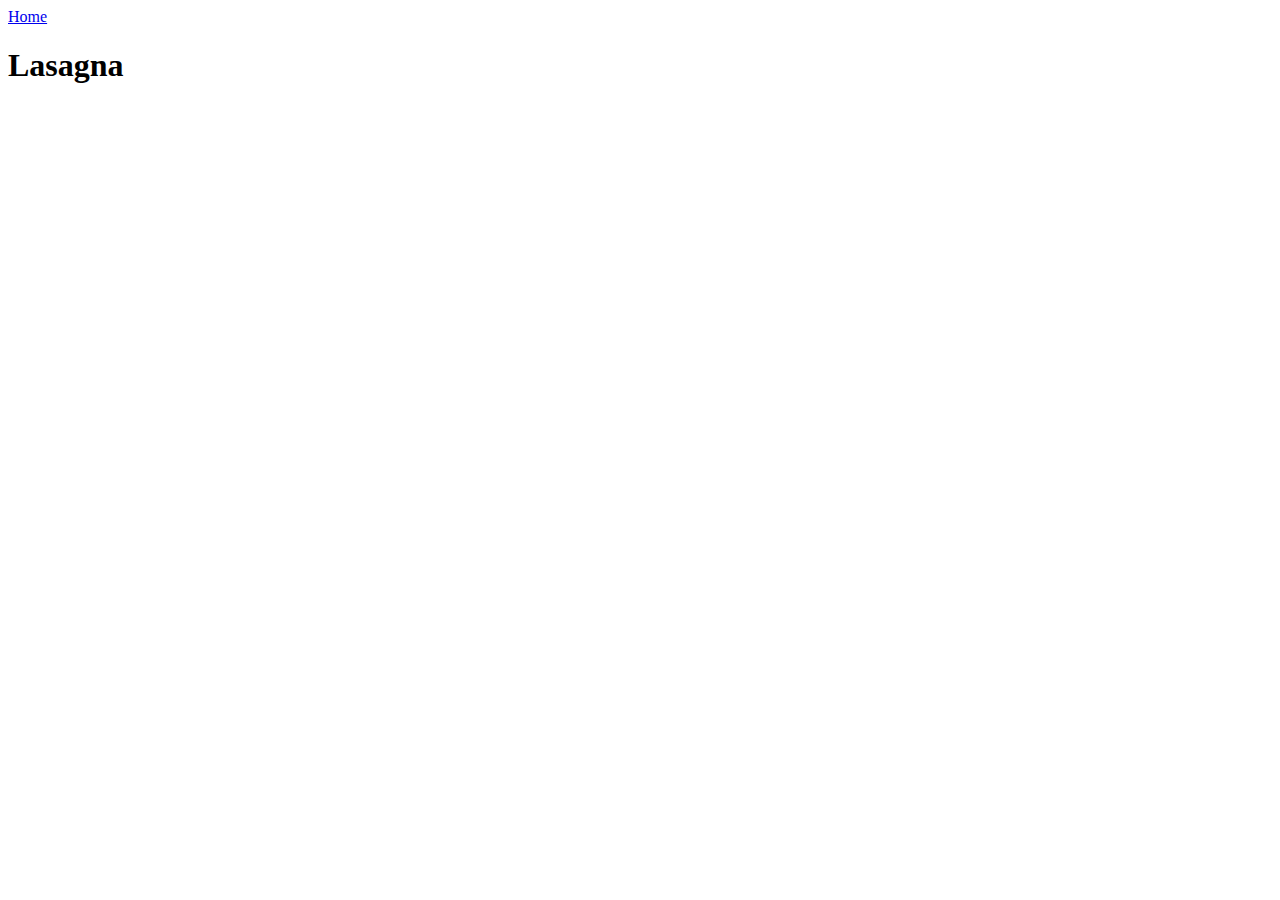
==== recipes/lasagna.html @ 58cc1e3c "Added index, one recipe and README" ====
<!DOCTYPE html>
<html lang="en">
<head>
    <meta charset="UTF-8">
    <meta name="viewport" content="width=device-width, initial-scale=1.0">
    <title>Odin Recipes | Lasagna</title>
</head>
<body>
    <a href="../index.html">Home</a>
    <h1>Lasagna</h1>
</body>
</html>
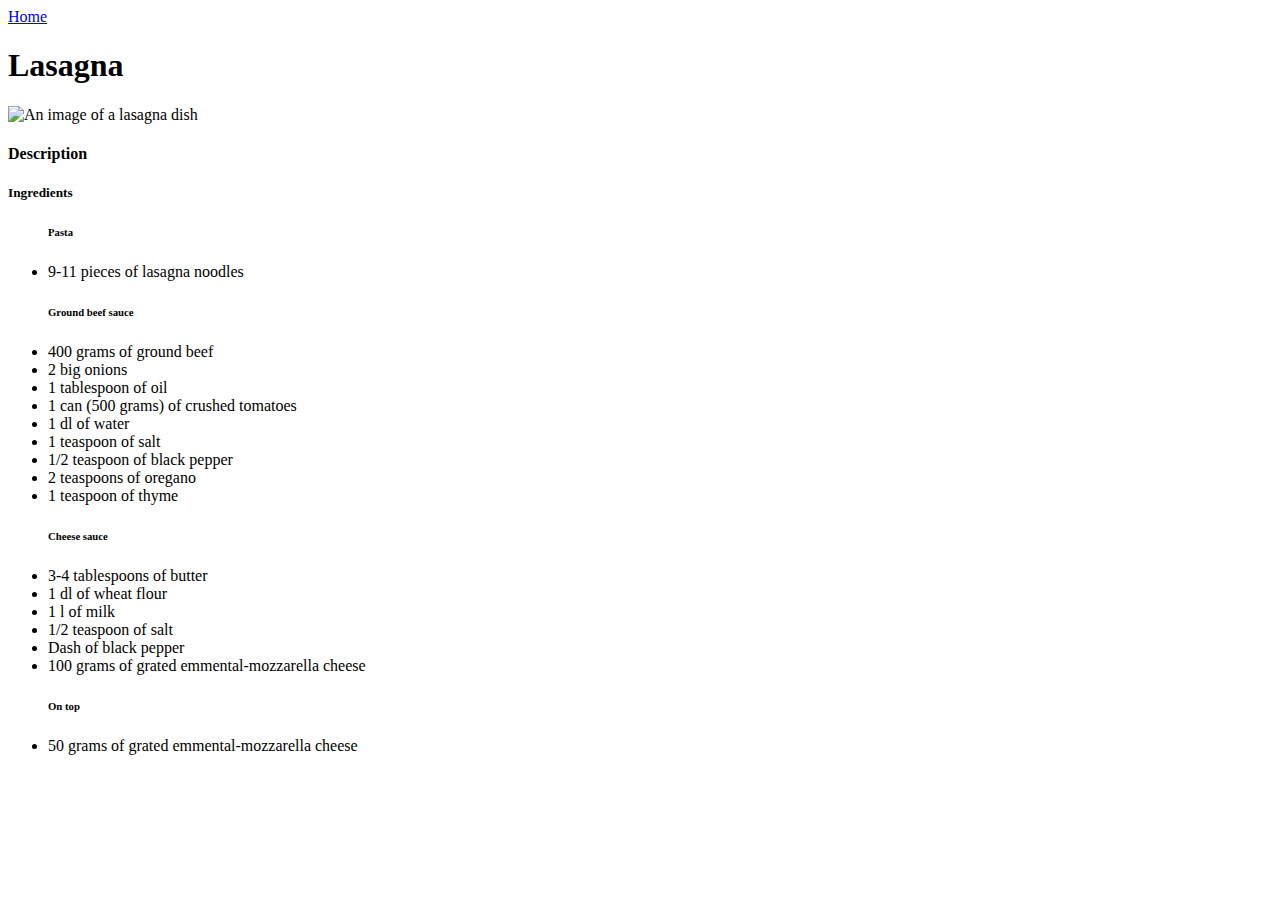
==== commit 8037bdb3: "Add an image of lasagna and the ingredients" ====
--- a/recipes/lasagna.html
+++ b/recipes/lasagna.html
@@ -8,5 +8,31 @@
 <body>
     <a href="../index.html">Home</a>
     <h1>Lasagna</h1>
+    <img href="../images/lasagna.jpg" alt="An image of a lasagna dish">
+    <h4>Description</h4>
+    <h5>Ingredients</h5>
+    <ul>
+        <h6>Pasta</h6>
+        <li>9-11 pieces of lasagna noodles</li>
+        <h6>Ground beef sauce</h6>
+        <li>400 grams of ground beef</li>
+        <li>2 big onions</li>
+        <li>1 tablespoon of oil</li>
+        <li>1 can (500 grams) of crushed tomatoes</li>
+        <li>1 dl of water</li>
+        <li>1 teaspoon of salt</li>
+        <li>1/2 teaspoon of black pepper</li>
+        <li>2 teaspoons of oregano</li>
+        <li>1 teaspoon of thyme</li>
+        <h6>Cheese sauce</h6>
+        <li>3-4 tablespoons of butter</li>
+        <li>1 dl of wheat flour</li>
+        <li>1 l of milk</li>
+        <li>1/2 teaspoon of salt</li>
+        <li>Dash of black pepper</li>
+        <li>100 grams of grated emmental-mozzarella cheese</li>
+        <h6>On top</h6>
+        <li>50 grams of grated emmental-mozzarella cheese</li>
+    </ul>
 </body>
 </html>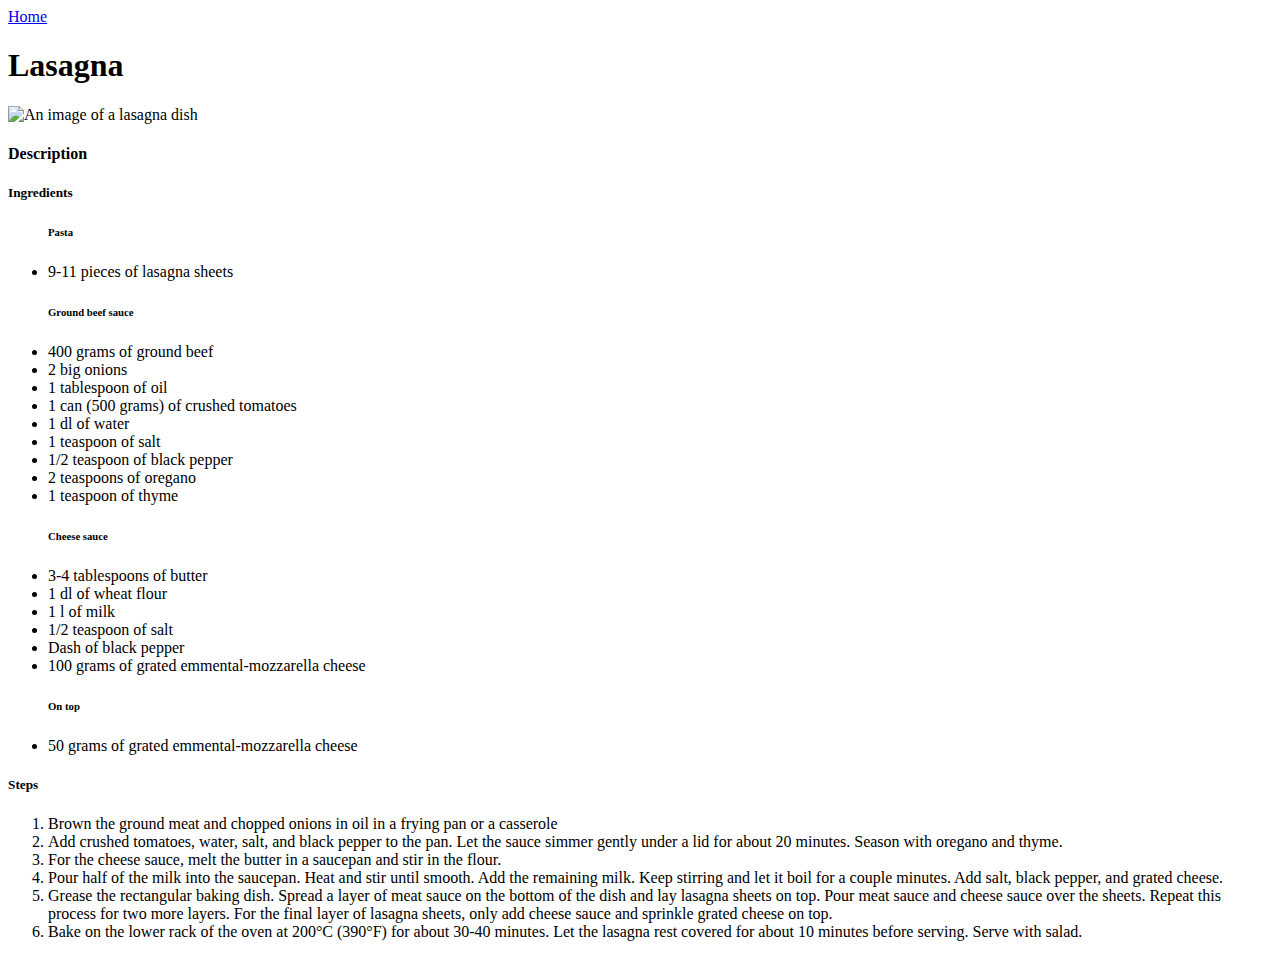
==== commit 5ad024a5: "add recipe to lasagna" ====
--- a/recipes/lasagna.html
+++ b/recipes/lasagna.html
@@ -13,7 +13,7 @@
     <h5>Ingredients</h5>
     <ul>
         <h6>Pasta</h6>
-        <li>9-11 pieces of lasagna noodles</li>
+        <li>9-11 pieces of lasagna sheets</li>
         <h6>Ground beef sauce</h6>
         <li>400 grams of ground beef</li>
         <li>2 big onions</li>
@@ -34,5 +34,26 @@
         <h6>On top</h6>
         <li>50 grams of grated emmental-mozzarella cheese</li>
     </ul>
+
+    <h5>Steps</h5>
+    <ol>
+        <li>Brown the ground meat and chopped onions in oil in a frying pan or a casserole</li>
+        <li>Add crushed tomatoes, water, salt, and black pepper to the pan. Let the sauce simmer gently under a lid for about 20 minutes.
+            Season with oregano and thyme.
+        </li>
+        <li>For the cheese sauce, melt the butter in a saucepan and stir in the flour.</li>
+        <li>Pour half of the milk into the saucepan. Heat and stir until smooth.
+            Add the remaining milk. Keep stirring and let it boil for a couple minutes.
+            Add salt, black pepper, and grated cheese.
+        </li>
+        <li>Grease the rectangular baking dish. Spread a layer of meat sauce on the bottom of the dish
+            and lay lasagna sheets on top. Pour meat sauce and cheese sauce over the sheets.
+            Repeat this process for two more layers. For the final layer of lasagna sheets, only add cheese sauce
+            and sprinkle grated cheese on top.
+        </li>
+        <li>Bake on the lower rack of the oven at 200&deg;C (390&deg;F) for about 30-40 minutes.
+            Let the lasagna rest covered for about 10 minutes before serving. Serve with salad.
+        </li>
+    </ol>
 </body>
 </html>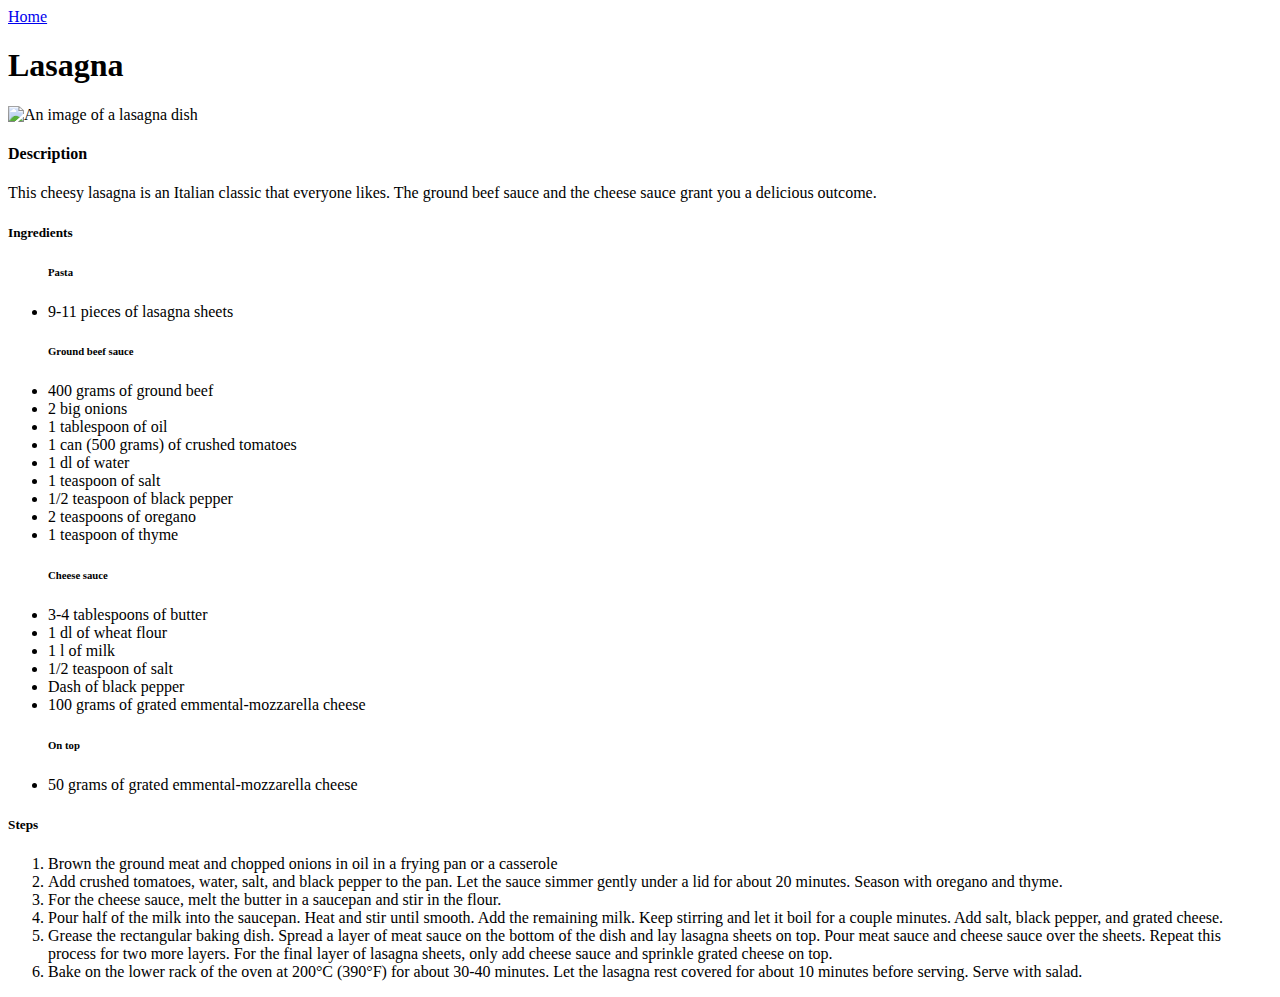
==== commit d6c84511: "Add miso recipe" ====
--- a/recipes/lasagna.html
+++ b/recipes/lasagna.html
@@ -10,6 +10,9 @@
     <h1>Lasagna</h1>
     <img href="../images/lasagna.jpg" alt="An image of a lasagna dish">
     <h4>Description</h4>
+    <p>This cheesy lasagna is an Italian classic that everyone likes. The ground beef sauce
+        and the cheese sauce grant you a delicious outcome.
+    </p>
     <h5>Ingredients</h5>
     <ul>
         <h6>Pasta</h6>
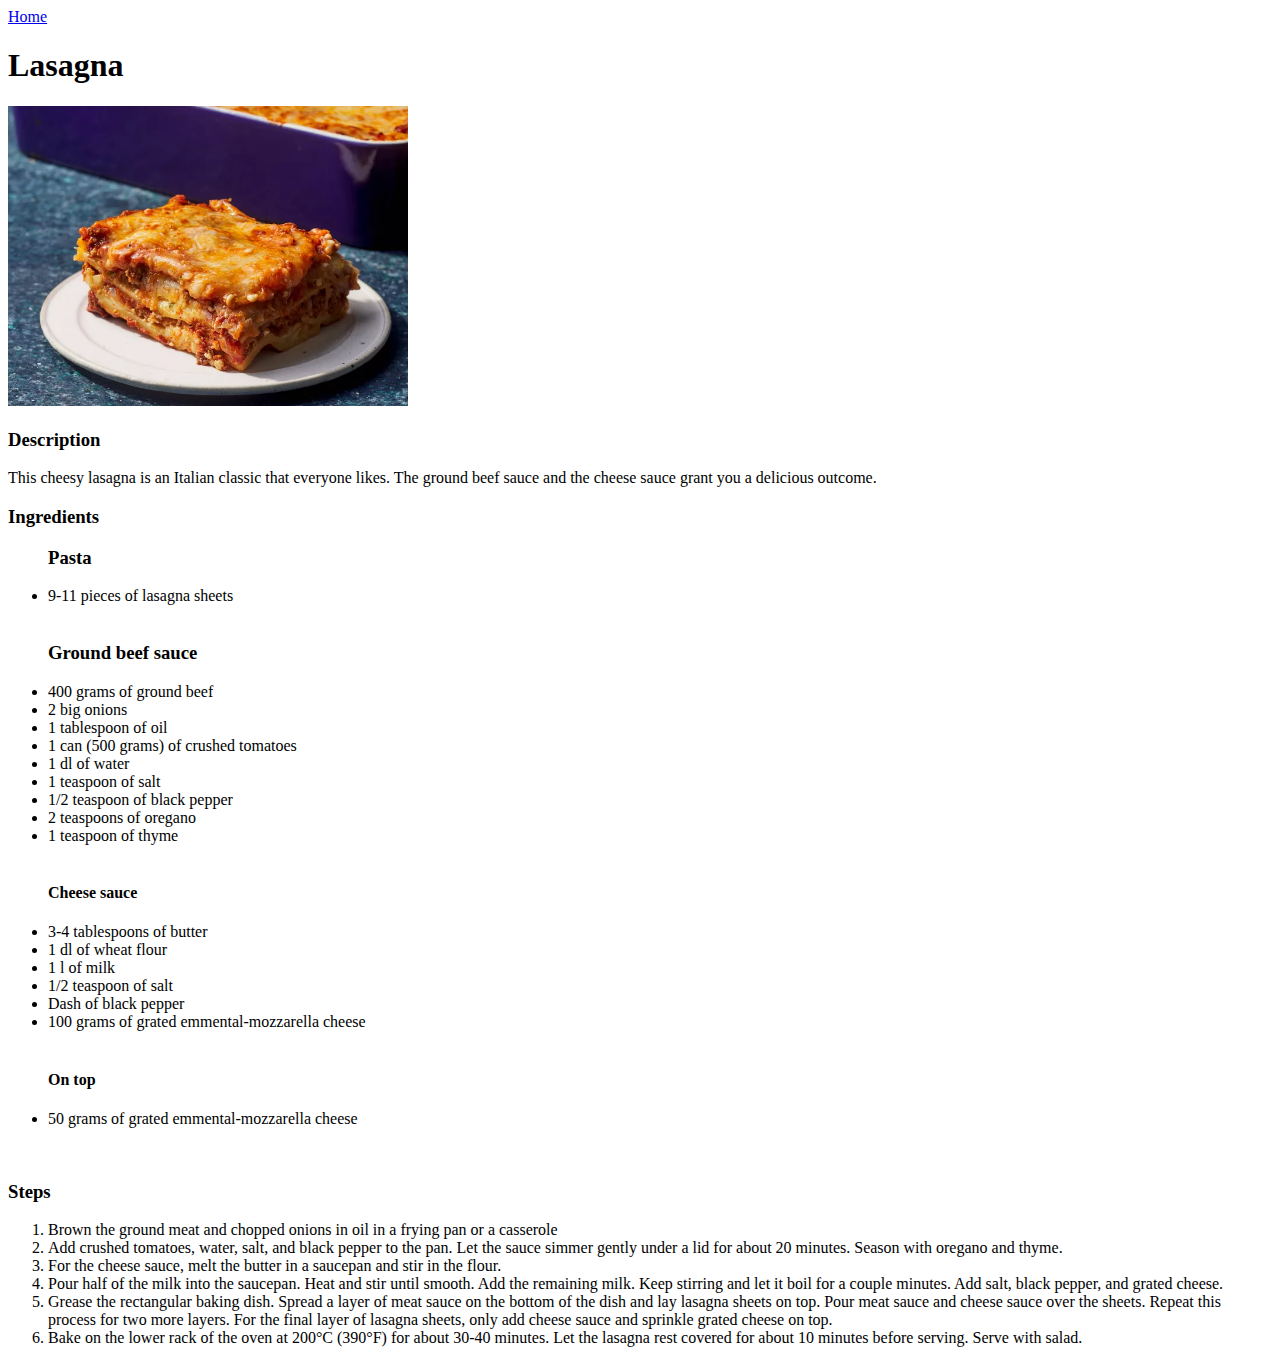
==== commit 62a27ad6: "Fixed lasagna image source, fixed heading size" ====
--- a/recipes/lasagna.html
+++ b/recipes/lasagna.html
@@ -8,16 +8,17 @@
 <body>
     <a href="../index.html">Home</a>
     <h1>Lasagna</h1>
-    <img href="../images/lasagna.jpg" alt="An image of a lasagna dish">
-    <h4>Description</h4>
+    <img src="../images/lasagna.jpg" alt="An image of a lasagna dish" height="300" width="400">
+    <h3>Description</h3>
     <p>This cheesy lasagna is an Italian classic that everyone likes. The ground beef sauce
         and the cheese sauce grant you a delicious outcome.
     </p>
-    <h5>Ingredients</h5>
+    <h3>Ingredients</h3>
     <ul>
-        <h6>Pasta</h6>
+        <h3>Pasta</h3>
         <li>9-11 pieces of lasagna sheets</li>
-        <h6>Ground beef sauce</h6>
+        <br>
+        <h3>Ground beef sauce</h3>
         <li>400 grams of ground beef</li>
         <li>2 big onions</li>
         <li>1 tablespoon of oil</li>
@@ -27,18 +28,20 @@
         <li>1/2 teaspoon of black pepper</li>
         <li>2 teaspoons of oregano</li>
         <li>1 teaspoon of thyme</li>
-        <h6>Cheese sauce</h6>
+        <br>
+        <h4>Cheese sauce</h4>
         <li>3-4 tablespoons of butter</li>
         <li>1 dl of wheat flour</li>
         <li>1 l of milk</li>
         <li>1/2 teaspoon of salt</li>
         <li>Dash of black pepper</li>
         <li>100 grams of grated emmental-mozzarella cheese</li>
-        <h6>On top</h6>
+        <br>
+        <h4>On top</h4>
         <li>50 grams of grated emmental-mozzarella cheese</li>
     </ul>
-
-    <h5>Steps</h5>
+    <br>
+    <h3>Steps</h3>
     <ol>
         <li>Brown the ground meat and chopped onions in oil in a frying pan or a casserole</li>
         <li>Add crushed tomatoes, water, salt, and black pepper to the pan. Let the sauce simmer gently under a lid for about 20 minutes.
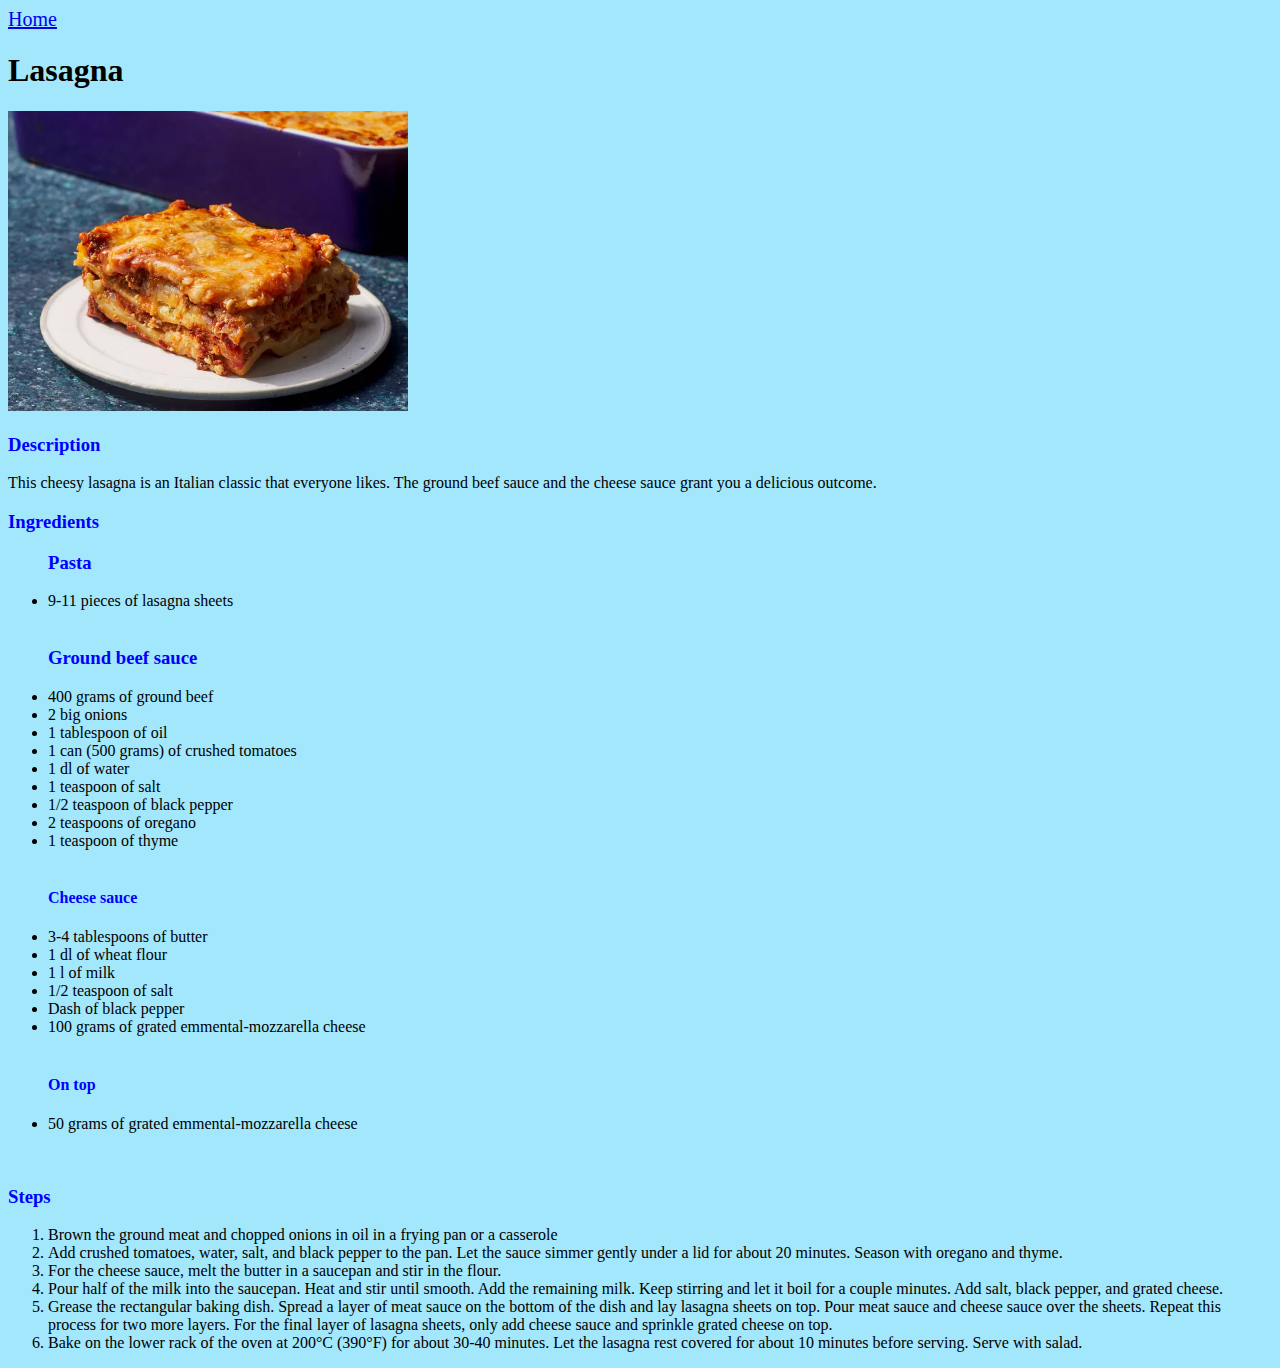
==== commit adceed9b: "add font family, add css to lasagna.html" ====
--- a/recipes/lasagna.html
+++ b/recipes/lasagna.html
@@ -4,21 +4,22 @@
     <meta charset="UTF-8">
     <meta name="viewport" content="width=device-width, initial-scale=1.0">
     <title>Odin Recipes | Lasagna</title>
+    <link rel="stylesheet" href="../styles.css">
 </head>
 <body>
-    <a href="../index.html">Home</a>
-    <h1>Lasagna</h1>
+    <a href="../index.html" id="home-button">Home</a>
+    <h1 class="heading name">Lasagna</h1>
     <img src="../images/lasagna.jpg" alt="An image of a lasagna dish" height="300" width="400">
-    <h3>Description</h3>
+    <h3 class="heading">Description</h3>
     <p>This cheesy lasagna is an Italian classic that everyone likes. The ground beef sauce
         and the cheese sauce grant you a delicious outcome.
     </p>
-    <h3>Ingredients</h3>
+    <h3 class="heading">Ingredients</h3>
     <ul>
-        <h3>Pasta</h3>
+        <h3 class="heading">Pasta</h3>
         <li>9-11 pieces of lasagna sheets</li>
         <br>
-        <h3>Ground beef sauce</h3>
+        <h3 class="heading">Ground beef sauce</h3>
         <li>400 grams of ground beef</li>
         <li>2 big onions</li>
         <li>1 tablespoon of oil</li>
@@ -29,7 +30,7 @@
         <li>2 teaspoons of oregano</li>
         <li>1 teaspoon of thyme</li>
         <br>
-        <h4>Cheese sauce</h4>
+        <h4 class="heading">Cheese sauce</h4>
         <li>3-4 tablespoons of butter</li>
         <li>1 dl of wheat flour</li>
         <li>1 l of milk</li>
@@ -37,11 +38,11 @@
         <li>Dash of black pepper</li>
         <li>100 grams of grated emmental-mozzarella cheese</li>
         <br>
-        <h4>On top</h4>
+        <h4 class="heading">On top</h4>
         <li>50 grams of grated emmental-mozzarella cheese</li>
     </ul>
     <br>
-    <h3>Steps</h3>
+    <h3 class="heading">Steps</h3>
     <ol>
         <li>Brown the ground meat and chopped onions in oil in a frying pan or a casserole</li>
         <li>Add crushed tomatoes, water, salt, and black pepper to the pan. Let the sauce simmer gently under a lid for about 20 minutes.
--- a/styles.css
+++ b/styles.css
@@ -0,0 +1,15 @@
+body{
+    background-color: rgb(163,231,253);
+    font-family: "Times New Roman", Arial, sans-serif;
+}
+#home-button{
+    font-size: 20px;
+}
+
+.heading{
+    font-weight: bold;
+    color:blue;
+}
+.name{
+    color: black
+}
